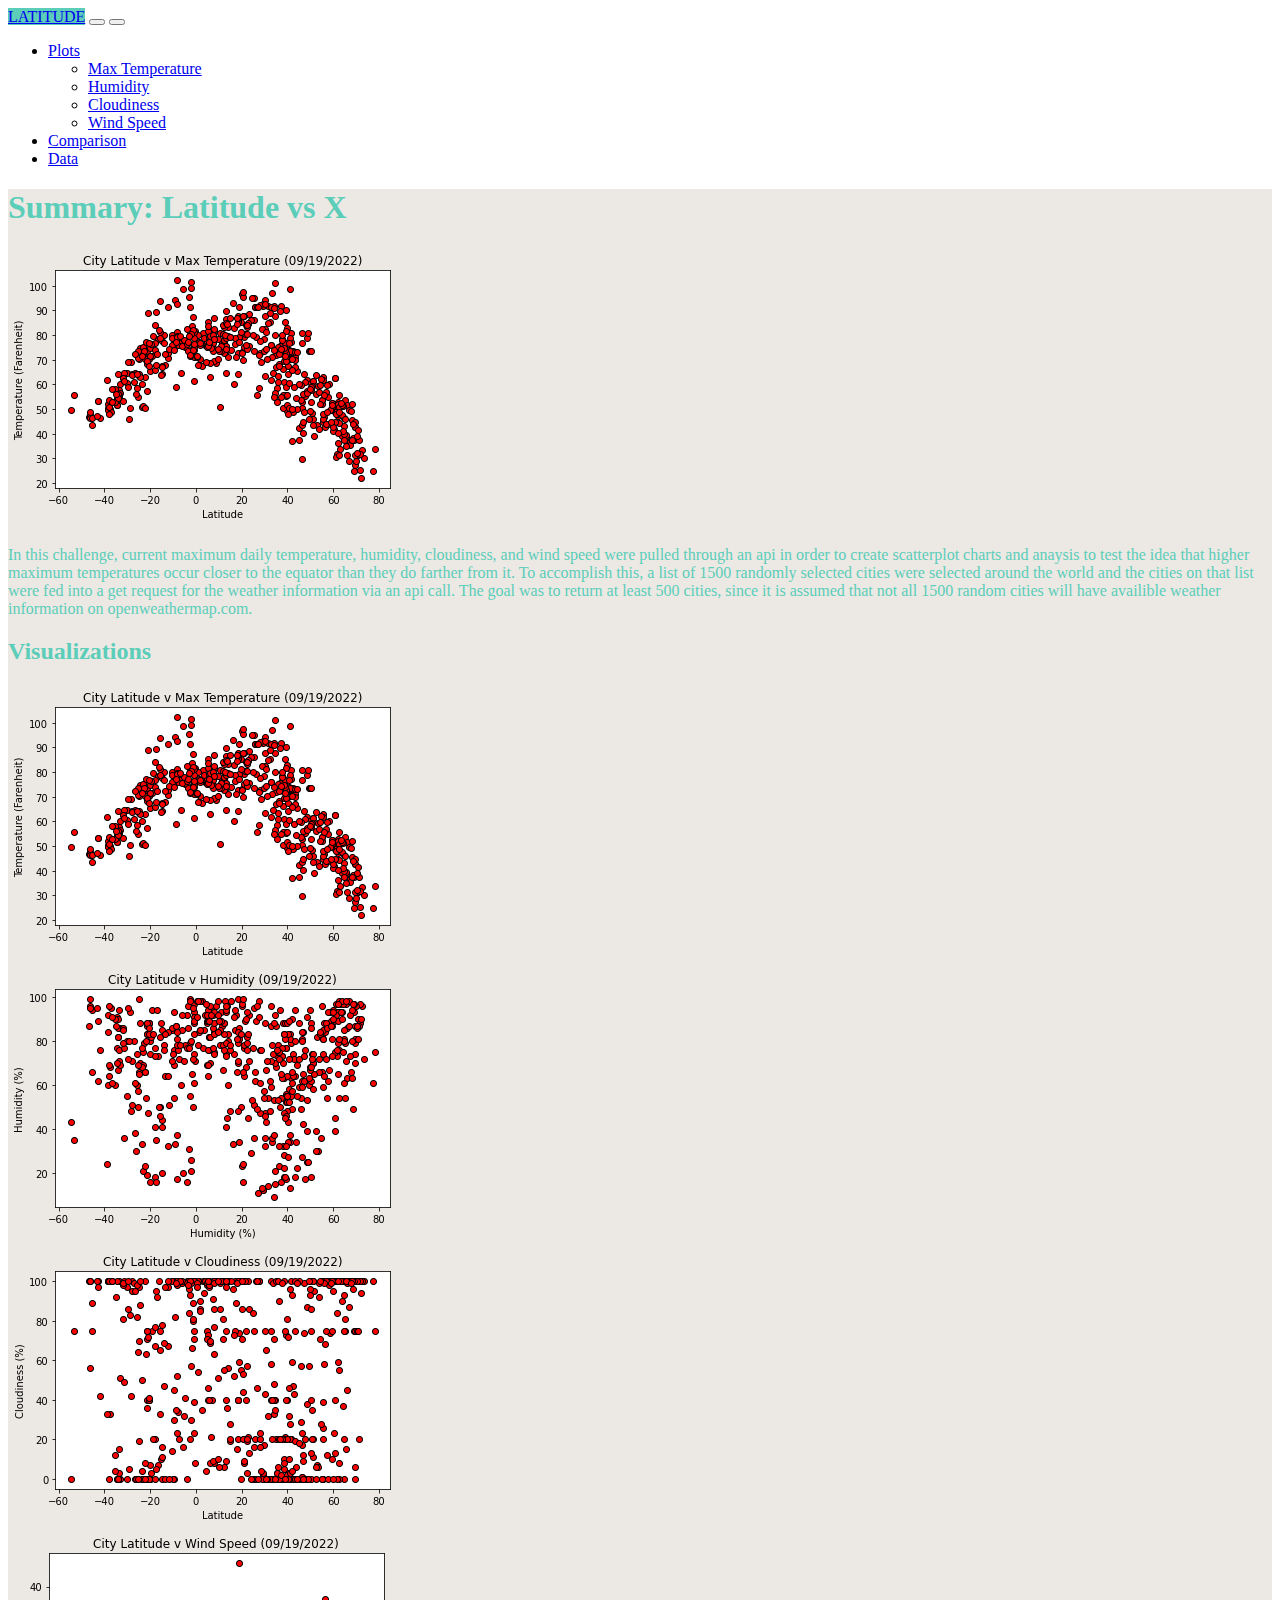
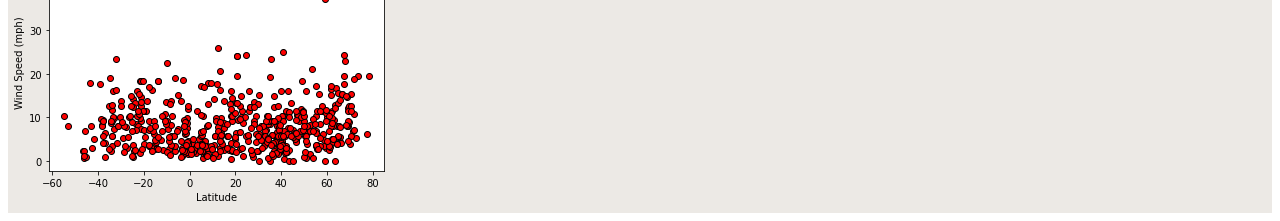
==== index.html @ a44df960 "Second commit" ====
<!doctype html>
<html lang="en">
  <head>
    <!-- Required meta tags -->
    <meta charset="utf-8">
    <meta name="viewport" content="width=device-width, initial-scale=1">

    <!-- Bootstrap CSS -->
    <link href="https://cdn.jsdelivr.net/npm/bootstrap@5.1.3/dist/css/bootstrap.min.css" rel="stylesheet" integrity="sha384-1BmE4kWBq78iYhFldvKuhfTAU6auU8tT94WrHftjDbrCEXSU1oBoqyl2QvZ6jIW3" crossorigin="anonymous">

    <title>Latitude vs X Visualizations</title>
  </head>
  <body>

    <style>
      .my-custom-container
      {background-color: rgb(236, 233, 229);}
      .my-text-color
      {
        color:rgb(91, 205, 184)
      }

      .my-justify-text
      {
        text-align: justify;
      }

    </style>

    <nav class="navbar navbar-expand-md bg-light navbar-light">
        <div class="container-fluid">
            <a class="navbar-brand mb-0 h1 fs-5 text-light" style="background-color: rgb(91, 205, 184)"  href="index.html">LATITUDE</a>
                <button class="navbar-toggler" type="button" data-bs-toggle="collapse" data-bs-target="#navbarNav" aria-controls="navbarNav" aria-expanded="false" aria-label="Toggle navigation">
                    <span class="navbar-toggler-icon"></span>
                </button>
            <button class="navbar-toggler" type="button" data-bs-toggle="collapse" data-bs-target="#navmenu">
                <span class="navbar-toggler-icon"></span>

            </button>
            <div class="collapse navbar-collapse" id="navmenu">
             <ul class="navbar-nav ms-auto">
            </li>
            <li class="nav-item dropdown">
              <a class="nav-link dropdown-toggle" href="#" role="button" data-bs-toggle="dropdown" aria-expanded="false">
                Plots
              </a>
              <ul class="dropdown-menu">
                <li><a class="dropdown-item" href="visualizations/temp.html" target="_self">Max Temperature</a></li>
                <li><a class="dropdown-item" href="visualizations/humidity.html" target="_self">Humidity</a></li>
                <li><a class="dropdown-item" href="visualizations/cloudy.html" target="_self">Cloudiness</a></li>
                <li><a class="dropdown-item" href="visualizations/wind.html" target="_self">Wind Speed</a></li>
              </ul>
            </li>
                <li class="nav-item">
                    <a href="visualizations/comparison.html" class="nav-link" target="_self">Comparison</a>
                </li>
                <li class="nav-item">
                    <a href="visualizations/data.html" class="nav-link" target="_self">Data</a>
                </li>
             </ul>   
            </div>
        </div>
        
    </nav>
    <div class="container-fluid">
      <div class="container-fluid my-custom-container">
        <div class="row p-5">
          <div class="col-sm-6 p-5 bg-light offset-1">
            <div class="text-center my-text-color"><H1>Summary: Latitude vs X</H1></div>
                <img src="assets/images/lat-temp.png" class="float-start imageshadow p-3"  alt="Latitude vs X">
                <p class="text-justify my-text-color"> In this challenge, current maximum daily temperature, humidity, 
                                          cloudiness, and wind speed were pulled through an api
                                           in order to create scatterplot charts and anaysis to test the idea that higher maximum 
                                           temperatures occur closer to the equator than they do farther from it. To accomplish this,
                                            a list of 1500 randomly selected cities were selected around the world and the cities on 
                                            that list were fed into a get request for the weather information via an api call. The goal
                                             was to return at least 500 cities, since it is assumed that not all 1500 random cities will
                                              have availible weather information on openweathermap.com.
                </p>

          </div>
            <div class="col-sm-4 offset-1"><div class="p-5 bg-light">
              
              <div class="text-center my-text-color"><H2>Visualizations</H2>
                <div class="container">
                  <div class="row p-3">
                    <div class="col-sm-6">
                      <a href="visualizations/temp.html" target="_self"><img src="assets/images/lat-temp.png" class="img-fluid img-thumbnail" alt="Latitude vs Humidity"></a>
                    </div>
                    <div class="col-sm-6">
                      <a href="visualizations/humidity.html" target="_self"><img src="assets/images/lat-humidity.png" class="img-fluid img-thumbnail" alt="Latitude vs Humidity"></a>
                    </div>
                  </div>
                  <div class="row p-3">
                    <div class="col-sm-6">
                      <a href="visualizations/cloudy.html" target="_self"><img src="assets/images/lat-cloudiness.png" class="img-fluid img-thumbnail" alt="Latitude vs Cloudiness"></a>
                    </div>
                    <div class="col-sm-6">
                      <a href="visualizations/wind.html" target="_self"><img src="assets/images/lat-windspeed.png" class="img-fluid img-thumbnail" alt="Latitude vs Wind Speed"></a>
                    </div>
                  </div>
                </div>
              </div> 
             
            
            </div>

          </div>
    </div>





    </div>
    
    
    <!-- Bootstrap Bundle with Popper -->
    <script src="https://cdn.jsdelivr.net/npm/bootstrap@5.1.3/dist/js/bootstrap.bundle.min.js" integrity="sha384-ka7Sk0Gln4gmtz2MlQnikT1wXgYsOg+OMhuP+IlRH9sENBO0LRn5q+8nbTov4+1p" crossorigin="anonymous"></script>

    
  </body>
</html>
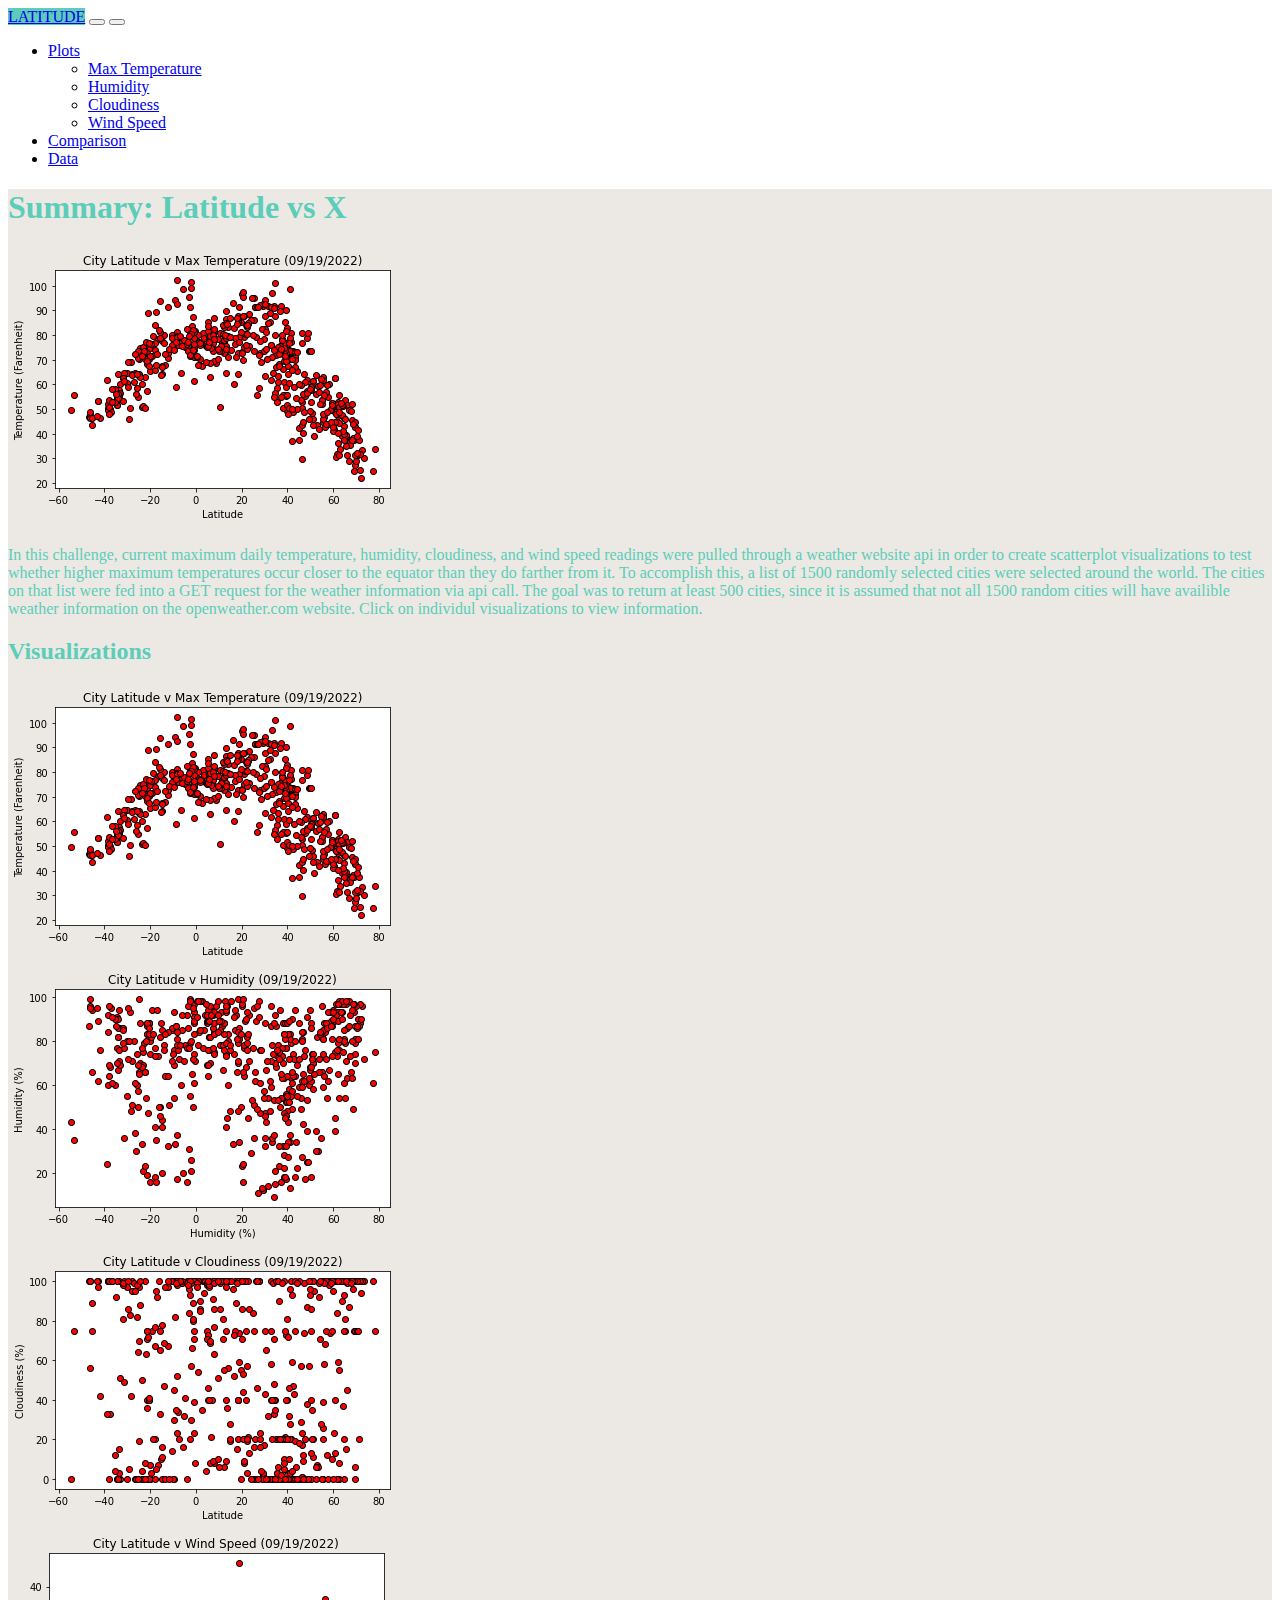
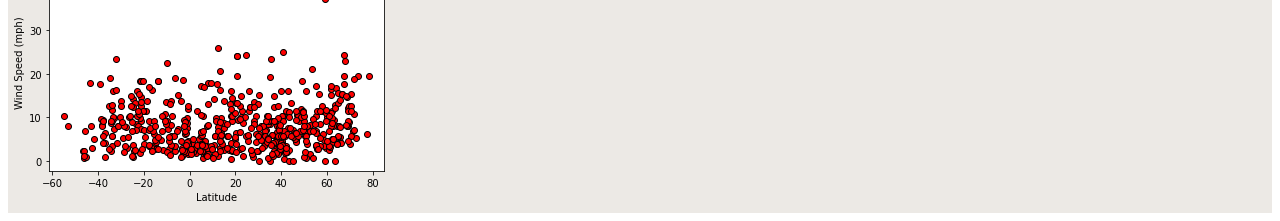
==== commit cea2179b: "visualization analysis added" ====
--- a/index.html
+++ b/index.html
@@ -68,15 +68,16 @@
         <div class="row p-5">
           <div class="col-sm-6 p-5 bg-light offset-1">
             <div class="text-center my-text-color"><H1>Summary: Latitude vs X</H1></div>
-                <img src="assets/images/lat-temp.png" class="float-start imageshadow p-3"  alt="Latitude vs X">
+                <img src="assets/images/lat-temp.png" class="img-fluid float-start imageshadow p-3"  alt="Latitude vs X">
                 <p class="text-justify my-text-color"> In this challenge, current maximum daily temperature, humidity, 
-                                          cloudiness, and wind speed were pulled through an api
-                                           in order to create scatterplot charts and anaysis to test the idea that higher maximum 
+                                          cloudiness, and wind speed readings were pulled through a weather website api
+                                           in order to create scatterplot visualizations to test whether higher maximum 
                                            temperatures occur closer to the equator than they do farther from it. To accomplish this,
-                                            a list of 1500 randomly selected cities were selected around the world and the cities on 
-                                            that list were fed into a get request for the weather information via an api call. The goal
+                                            a list of 1500 randomly selected cities were selected around the world. The cities on 
+                                            that list were fed into a GET request for the weather information via api call. The goal
                                              was to return at least 500 cities, since it is assumed that not all 1500 random cities will
-                                              have availible weather information on openweathermap.com.
+                                              have availible weather information on the openweather.com website. Click on individul visualizations
+                                              to view information.
                 </p>
 
           </div>
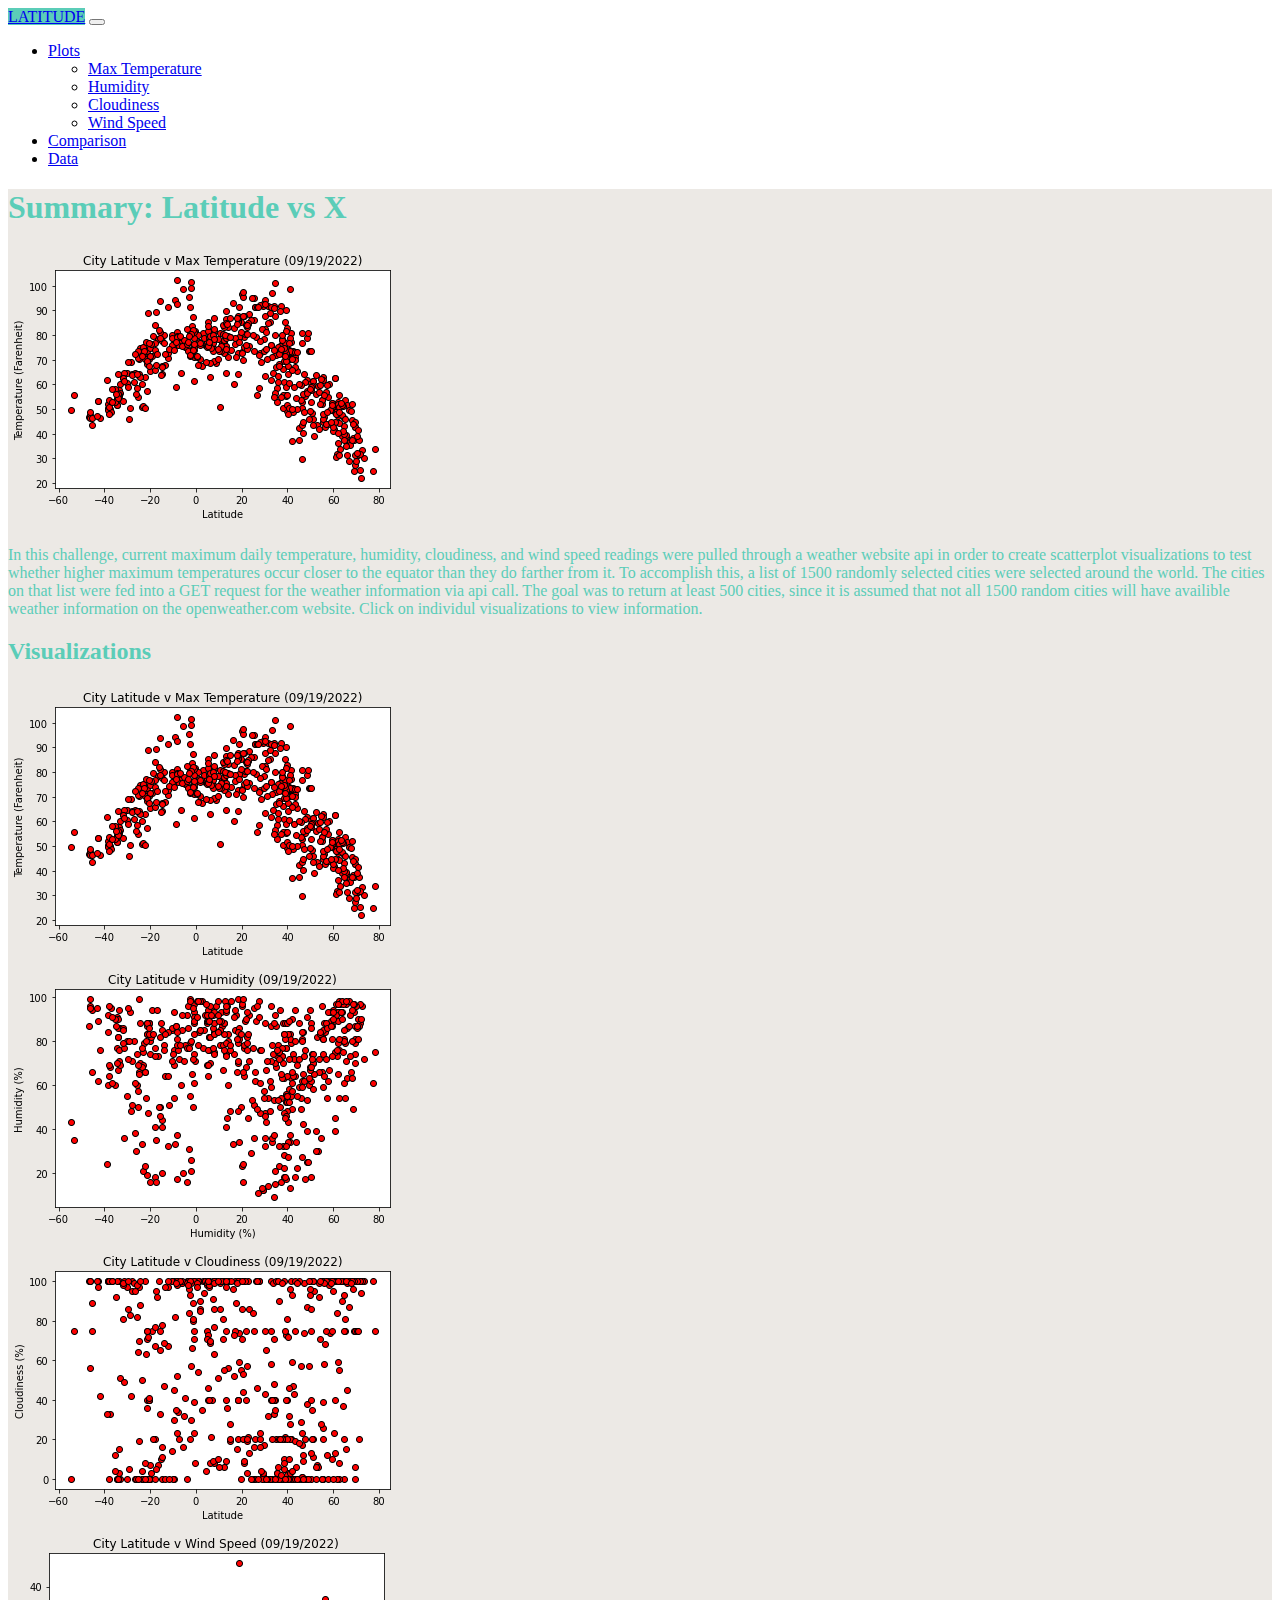
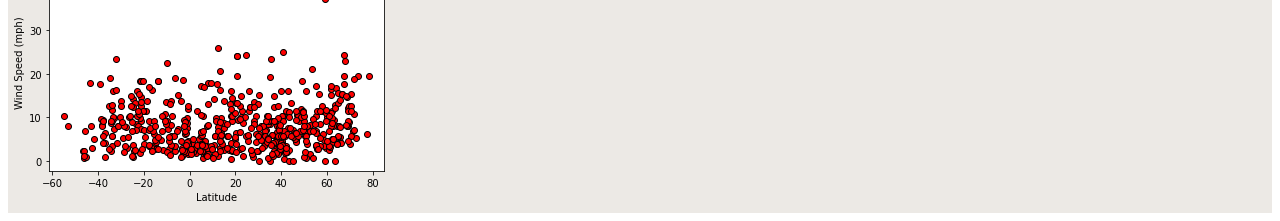
==== commit 3921340b: "remove spurious hamburger icon" ====
--- a/index.html
+++ b/index.html
@@ -31,9 +31,7 @@
     <nav class="navbar navbar-expand-md bg-light navbar-light">
         <div class="container-fluid">
             <a class="navbar-brand mb-0 h1 fs-5 text-light" style="background-color: rgb(91, 205, 184)"  href="index.html">LATITUDE</a>
-                <button class="navbar-toggler" type="button" data-bs-toggle="collapse" data-bs-target="#navbarNav" aria-controls="navbarNav" aria-expanded="false" aria-label="Toggle navigation">
-                    <span class="navbar-toggler-icon"></span>
-                </button>
+               
             <button class="navbar-toggler" type="button" data-bs-toggle="collapse" data-bs-target="#navmenu">
                 <span class="navbar-toggler-icon"></span>
 
